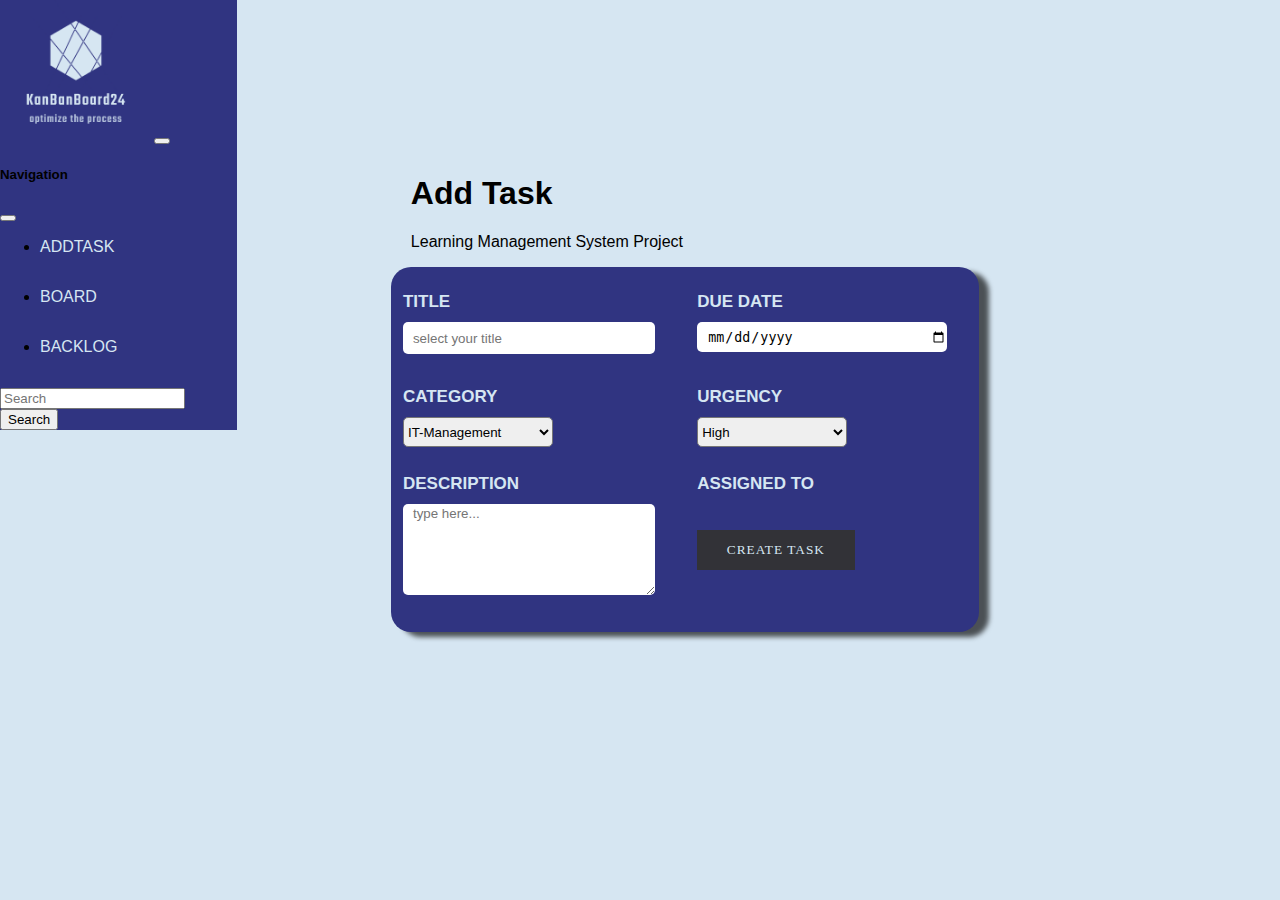
==== add_task.html @ 63a0506a "AddTask1.3" ====
<!DOCTYPE html>
<html lang="en">

<head>
    <meta charset="UTF-8">
    <meta http-equiv="X-UA-Compatible" content="IE=edge">
    <meta name="viewport" content="width=device-width, initial-scale=1.0">
    <link href="https://cdn.jsdelivr.net/npm/bootstrap@5.1.3/dist/css/bootstrap.min.css" rel="stylesheet"
        integrity="sha384-1BmE4kWBq78iYhFldvKuhfTAU6auU8tT94WrHftjDbrCEXSU1oBoqyl2QvZ6jIW3" crossorigin="anonymous">
    <script src="https://cdn.jsdelivr.net/npm/bootstrap@5.1.3/dist/js/bootstrap.bundle.min.js"
        integrity="sha384-ka7Sk0Gln4gmtz2MlQnikT1wXgYsOg+OMhuP+IlRH9sENBO0LRn5q+8nbTov4+1p"
        crossorigin="anonymous"></script>
    <script src="includeHTML.js"></script>
    <link rel="stylesheet" href="./templates/header.css">




    <title>AddTask</title>

    <style>
        body {
            margin: 0%;
            font-family: sans-serif !important;
            display: flex;
            justify-content: center;
            background-color: #D6E6F2;
            height: 100vh;
        }

        h4 {
            margin: 10px !important;
            margin-left: 0px !important;
            font-size: 17px !important;
            color: #D6E6F2 !important;
        }

        .all-box {
            width: 60%;
            margin: 12%;
        }

        .box1 {
            margin-left: 20px;
        }

        .box2 {
            height: 365px;
            border-radius: 20px;
            margin-right: 20%;
            box-shadow: 10px 5px 5px rgba(0, 0, 0, 0.651);
            background-color: rgb(48, 52, 129);
        }

        .title-date {
            display: flex;
            flex-direction: row;
            justify-content: space-around;
            height: 95px;
            padding-top: 15px;
        }

        .title {
            width: 270px;
        }

        .title-field {
            height: 30px;
            width: 240px;
            border-radius: 5px;
            border: none;
            padding-left: 10px;
        }

        .date {
            width: 270px;
        }

        .category-priority {
            display: flex;
            flex-direction: row;
            height: 87px;
            justify-content: space-around;
        }

        .cat-prio {
            border-radius: 5px;
            height: 30px;
            width: 150px;
        }

        .category {
            width: 270px;
        }

        .priority {
            width: 270px;
        }

        .description-member {
            display: flex;
            flex-direction: row;
            height: 115px;
            justify-content: space-around;
        }

        .description {
            width: 270px;
        }

        .description-field {
            height: 87px;
            width: 240px;
            border-radius: 5px;
            border: none;
            padding-left: 10px;
            font-family: sans-serif !important;
        }

        .member {
            width: 270px;
        }




        .btn-flip {
            opacity: 1;
            outline: 0;
            color: #fff;
            line-height: 40px;
            position: relative;
            text-align: center;
            letter-spacing: 1px;
            display: inline-block;
            text-decoration: none;
            font-family: "Open Sans";
            text-transform: uppercase;
            background-color: rgb(48,52,129);
            border: none;
            margin-top: 25px;
            margin-left: -6px;
            cursor: pointer;
        }

        .btn-flip:hover:after {
            opacity: 1;
            transform: translateY(0) rotateX(0);
        }

        .btn-flip:hover:before {
            opacity: 0;
            transform: translateY(50%) rotateX(90deg);
        }

        .btn-flip:after {
            top: 0;
            left: 0;
            opacity: 0;
            width: 100%;
            color: #323237;
            display: block;
            transition: 0.5s;
            position: absolute;
            background: #bbbbbbb4;
            content: attr(data-back);
            transform: translateY(-50%) rotateX(90deg);
        }

        .btn-flip:before {
            top: 0;
            left: 0;
            opacity: 1;
            color: #D6E6F2;
            display: block;
            padding: 0 30px;
            line-height: 40px;
            transition: 0.5s;
            position: relative;
            background: #323237;
            content: attr(data-front);
            transform: translateY(0) rotateX(0);
        }
    </style>

    <script>
        function getDate() {

        }
    </script>

</head>

<body onload="includeHTML()">

    <div w3-include-html="./templates/header.html"></div>

    <div class="all-box">



        <div class="box1">
            <h1><b>Add Task</b></h1>
            <p class="font">Learning Management System Project</p>
        </div>



        <div class="box2">

            <div class="title-date">

                <div class="title">
                    <h4>TITLE</h4>
                    <input placeholder="select your title" type="text" class="title-field" id="title_field">
                </div>

                <div class="date">
                    <h4>DUE DATE</h4>
                    <input type="date" class="title-field" id="start" name="trip-start"
                        value="?php echo date('Y-m-d'); ?" min="2018-01-01" max="2021-12-31">
                </div>

            </div>


            <div class="category-priority">
                <div class="category">

                    <h4>CATEGORY</h4>

                    <select class="cat-prio" id="cat-prio">
                        <option value="free">IT-Management</option>
                        <option value="bronze">Purchasing</option>
                        <option value="silver">Sales-Management</option>
                        <option value="Gold">Logistic-Management</option>
                    </select>
                </div>




                <div class="priority">
                    <h4>URGENCY</h4>
                    <select class="cat-prio" id="cat-prio">
                        <option value="free">Low</option>
                        <option value="bronze">Medium</option>
                        <option value="silver" selected>High</option>
                    </select>

                </div>

            </div>

            <div class="description-member">
                <div class="description">

                    <h4>DESCRIPTION</h4>
                    <!-- <input type="text"  id="description"> -->
                    <textarea class="description-field" placeholder="type here..." id="description" cols="30"
                        rows="10"></textarea>
                </div>

                <div class="member">
                    <h4>ASSIGNED TO</h4>
                    <button class="btn-flip" data-back="Success" data-front="Create Task"></buttonclass></button>
                </div>

            </div>
        </div>
    </div>
    </div>


    </div>


</body>

</html>
---- templates/header.css ----
.bg-light {
    background-color: rgb(48, 52, 129) !important;
}

.navbar-light .navbar-toggler:hover {
    color: rgba(255, 255, 255, 0.849) !important;
    border-color: rgba(255, 255, 255, 0.87) 2px !important;
}

/* Hintergrundfarbe vom Klappmenu */
.offcanvas-header {
    background-color: rgb(48, 52, 129) !important;
}

.offcanvas-body {
    background-color: rgb(48, 52, 129) !important;
}

.nav-link {
    color: #d6e6f2 !important;
}

.btn1 {
    color: #d6e6f2;
    cursor: pointer;
    display: block;
    font-size: 16px;
    font-weight: 300;
    margin: 0 0 2em;
    max-width: 160px;
    position: relative;
    text-decoration: none;
    text-transform: uppercase;
    width: 100%;
}

.btn-2 {
    letter-spacing: 0;
}

.btn-2:hover,
.btn-2:active {
    letter-spacing: 5px;
}

.btn-2:after,
.btn-2:before {
    backface-visibility: hidden;
    border: 1px solid rgba(#d6e6f2, 0);
    bottom: 0px;
    content: " ";
    display: block;
    margin: 0 auto;
    position: relative;
    transition: all 280ms ease-in-out;
    width: 0;
}

.btn-2:hover:after,
.btn-2:hover:before {
    backface-visibility: hidden;
    border-color: #d6e6f2;
    transition: width 350ms ease-in-out;
    width: 70%;
}

.btn-2:hover:before {
    bottom: auto;
    top: 0;
    width: 70%;
}
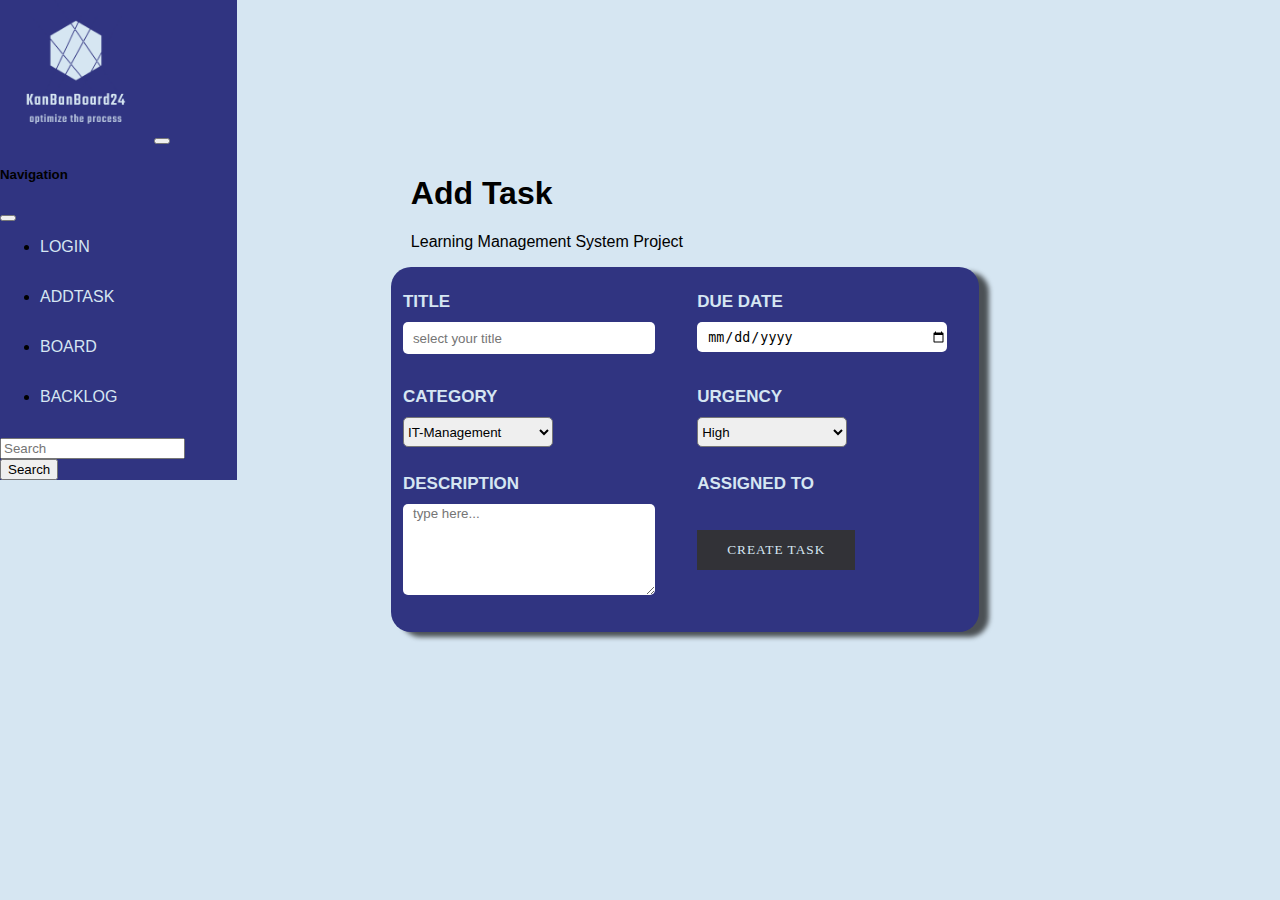
==== commit cd8a088d: "login" ====
--- a/add_task.html
+++ b/add_task.html
@@ -263,7 +263,7 @@
 
                 <div class="member">
                     <h4>ASSIGNED TO</h4>
-                    <button class="btn-flip" data-back="Success" data-front="Create Task"></buttonclass></button>
+                    <button class="btn-flip" data-back="Success" data-front="Create Task"></button>
                 </div>
 
             </div>
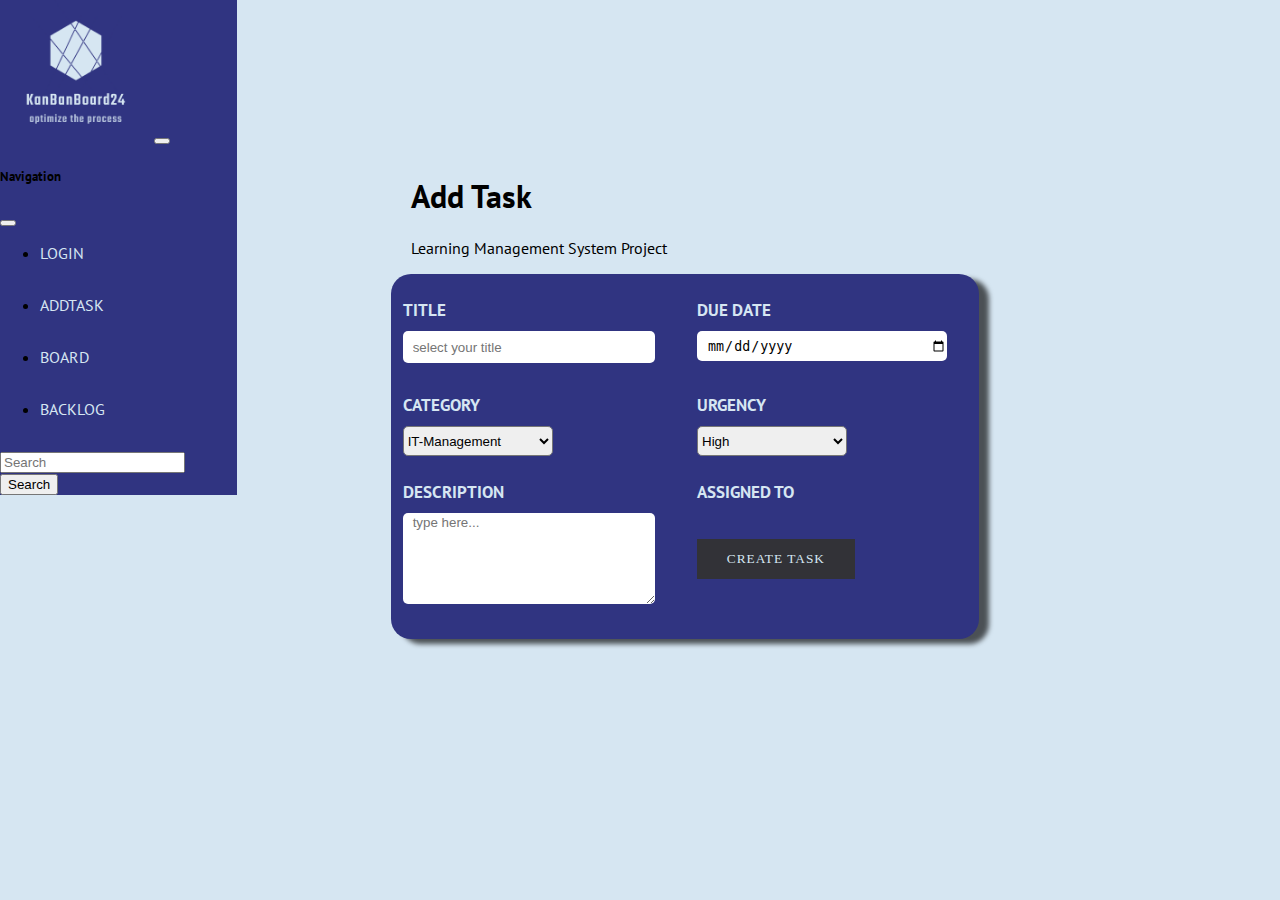
==== commit 1f3e0710: "font changed" ====
--- a/add_task.html
+++ b/add_task.html
@@ -14,6 +14,11 @@
     <link rel="stylesheet" href="./templates/header.css">
 
 
+    <link rel="preconnect" href="https://fonts.googleapis.com">
+<link rel="preconnect" href="https://fonts.gstatic.com" crossorigin>
+<link href="https://fonts.googleapis.com/css2?family=PT+Sans:ital,wght@0,400;0,700;1,400;1,700&display=swap" rel="stylesheet">
+
+
 
 
     <title>AddTask</title>
@@ -21,7 +26,7 @@
     <style>
         body {
             margin: 0%;
-            font-family: sans-serif !important;
+            font-family: 'PT Sans', sans-serif !important;
             display: flex;
             justify-content: center;
             background-color: #D6E6F2;
@@ -263,7 +268,7 @@
 
                 <div class="member">
                     <h4>ASSIGNED TO</h4>
-                    <button class="btn-flip" data-back="Success" data-front="Create Task"></button>
+                    <button class="btn-flip" data-back="Success" data-front="Create Task"></buttonclass></button>
                 </div>
 
             </div>
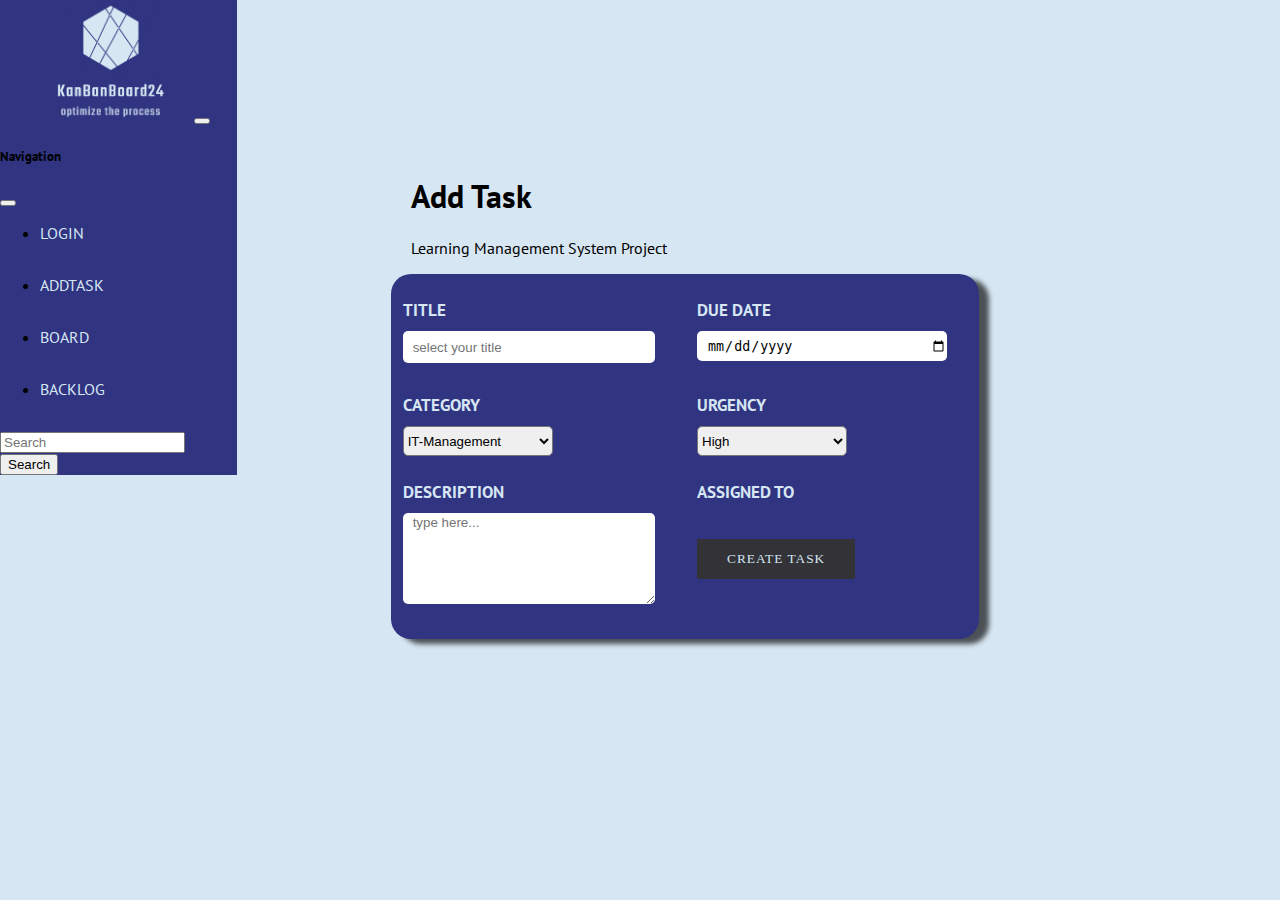
==== commit ac697903: "Merge branch 'main' of github.com:Malevv/kanbanboard" ====
--- a/add_task.html
+++ b/add_task.html
@@ -268,7 +268,7 @@
 
                 <div class="member">
                     <h4>ASSIGNED TO</h4>
-                    <button class="btn-flip" data-back="Success" data-front="Create Task"></buttonclass></button>
+                    <button class="btn-flip" data-back="Success" data-front="Create Task"></button>
                 </div>
 
             </div>
--- a/templates/header.css
+++ b/templates/header.css
@@ -1,5 +1,12 @@
 .bg-light {
     background-color: rgb(48, 52, 129) !important;
+}
+.container-fluid img {
+    width: 160px !important;
+    height: auto;
+    margin-top: 0 !important;
+    margin-left: 30px !important;
+    margin-bottom: 0 !important;
 }
 
 .navbar-light .navbar-toggler:hover {
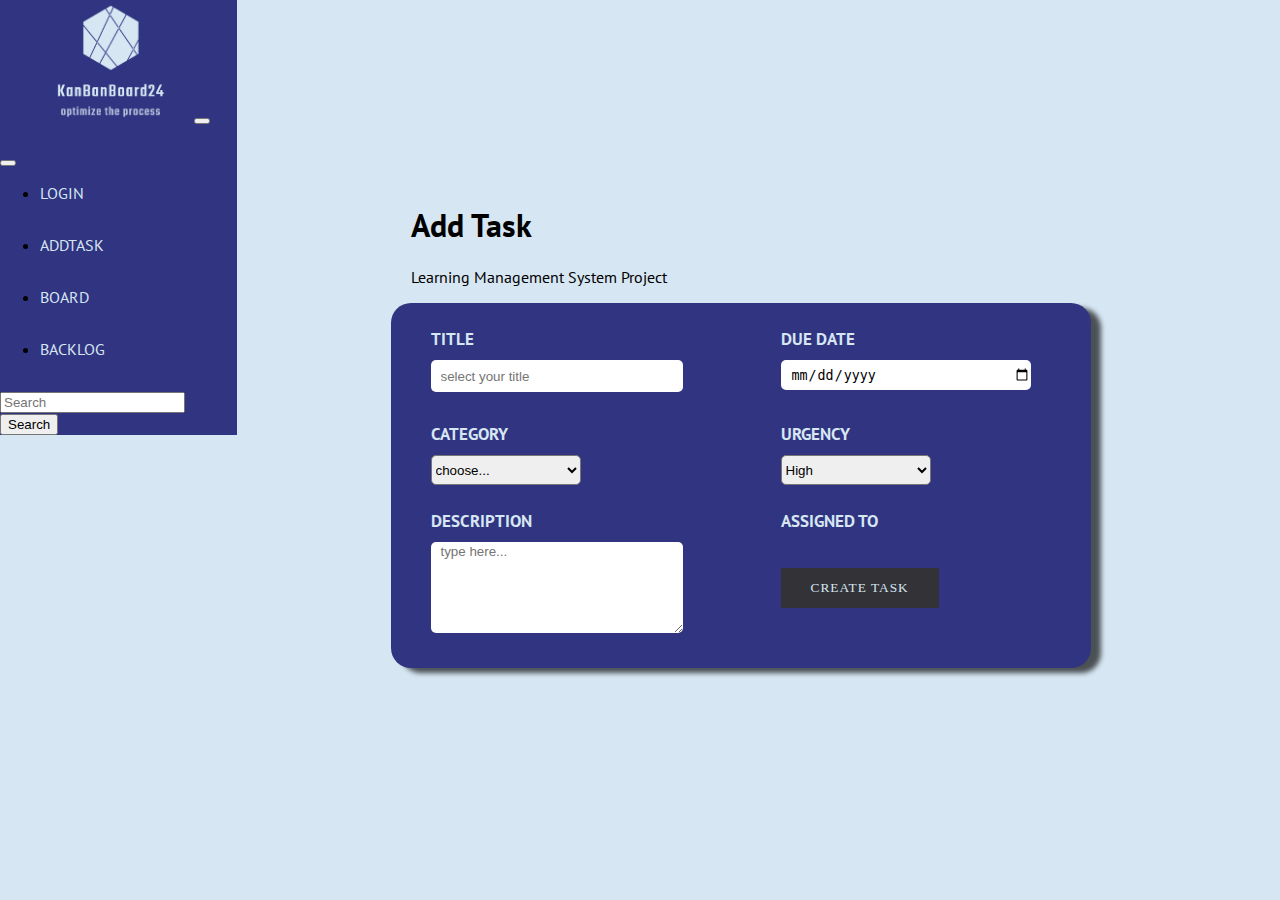
==== commit a4fd8728: "backend integration" ====
--- a/add_task.html
+++ b/add_task.html
@@ -15,11 +15,12 @@
 
 
     <link rel="preconnect" href="https://fonts.googleapis.com">
-<link rel="preconnect" href="https://fonts.gstatic.com" crossorigin>
-<link href="https://fonts.googleapis.com/css2?family=PT+Sans:ital,wght@0,400;0,700;1,400;1,700&display=swap" rel="stylesheet">
-
-
-
+    <link rel="preconnect" href="https://fonts.gstatic.com" crossorigin>
+    <link href="https://fonts.googleapis.com/css2?family=PT+Sans:ital,wght@0,400;0,700;1,400;1,700&display=swap"
+        rel="stylesheet">
+
+    <script src="add-task.js"></script>
+    <script src="./mini_backend.js"></script>
 
     <title>AddTask</title>
 
@@ -47,9 +48,11 @@
 
         .box1 {
             margin-left: 20px;
+            margin-top: 50px;
         }
 
         .box2 {
+            width: 700px;
             height: 365px;
             border-radius: 20px;
             margin-right: 20%;
@@ -141,7 +144,7 @@
             text-decoration: none;
             font-family: "Open Sans";
             text-transform: uppercase;
-            background-color: rgb(48,52,129);
+            background-color: rgb(48, 52, 129);
             border: none;
             margin-top: 25px;
             margin-left: -6px;
@@ -189,14 +192,17 @@
     </style>
 
     <script>
-        function getDate() {
-
+        setURL('http://intensivgruppe-6.developerakademie.net/smallest_backend_ever');
+
+        async function init() {
+            await downloadFromServer();
+            tasks = JSON.parse(backend.getItem('tasks')) || [];
         }
     </script>
 
 </head>
 
-<body onload="includeHTML()">
+<body onload="init(), includeHTML()">
 
     <div w3-include-html="./templates/header.html"></div>
 
@@ -234,11 +240,12 @@
 
                     <h4>CATEGORY</h4>
 
-                    <select class="cat-prio" id="cat-prio">
-                        <option value="free">IT-Management</option>
-                        <option value="bronze">Purchasing</option>
-                        <option value="silver">Sales-Management</option>
-                        <option value="Gold">Logistic-Management</option>
+                    <select class="cat-prio" id="cat">
+                        <option value="" disabled selected>choose...</option>
+                        <option value="IT-Management">IT-Management</option>
+                        <option value="Purchasing">Purchasing</option>
+                        <option value="Sales-Management">Sales-Management</option>
+                        <option value="Logistic-Management">Logistic-Management</option>
                     </select>
                 </div>
 
@@ -248,9 +255,9 @@
                 <div class="priority">
                     <h4>URGENCY</h4>
                     <select class="cat-prio" id="cat-prio">
-                        <option value="free">Low</option>
-                        <option value="bronze">Medium</option>
-                        <option value="silver" selected>High</option>
+                        <option value="Low">Low</option>
+                        <option value="Medium">Medium</option>
+                        <option value="High" selected>High</option>
                     </select>
 
                 </div>
@@ -261,14 +268,14 @@
                 <div class="description">
 
                     <h4>DESCRIPTION</h4>
-                    <!-- <input type="text"  id="description"> -->
+
                     <textarea class="description-field" placeholder="type here..." id="description" cols="30"
                         rows="10"></textarea>
                 </div>
 
                 <div class="member">
                     <h4>ASSIGNED TO</h4>
-                    <button class="btn-flip" data-back="Success" data-front="Create Task"></button>
+                    <button onclick="addTasks()" class="btn-flip" data-back="Success" data-front="Create Task"></button>
                 </div>
 
             </div>
@@ -280,6 +287,7 @@
     </div>
 
 
+
 </body>
 
 </html>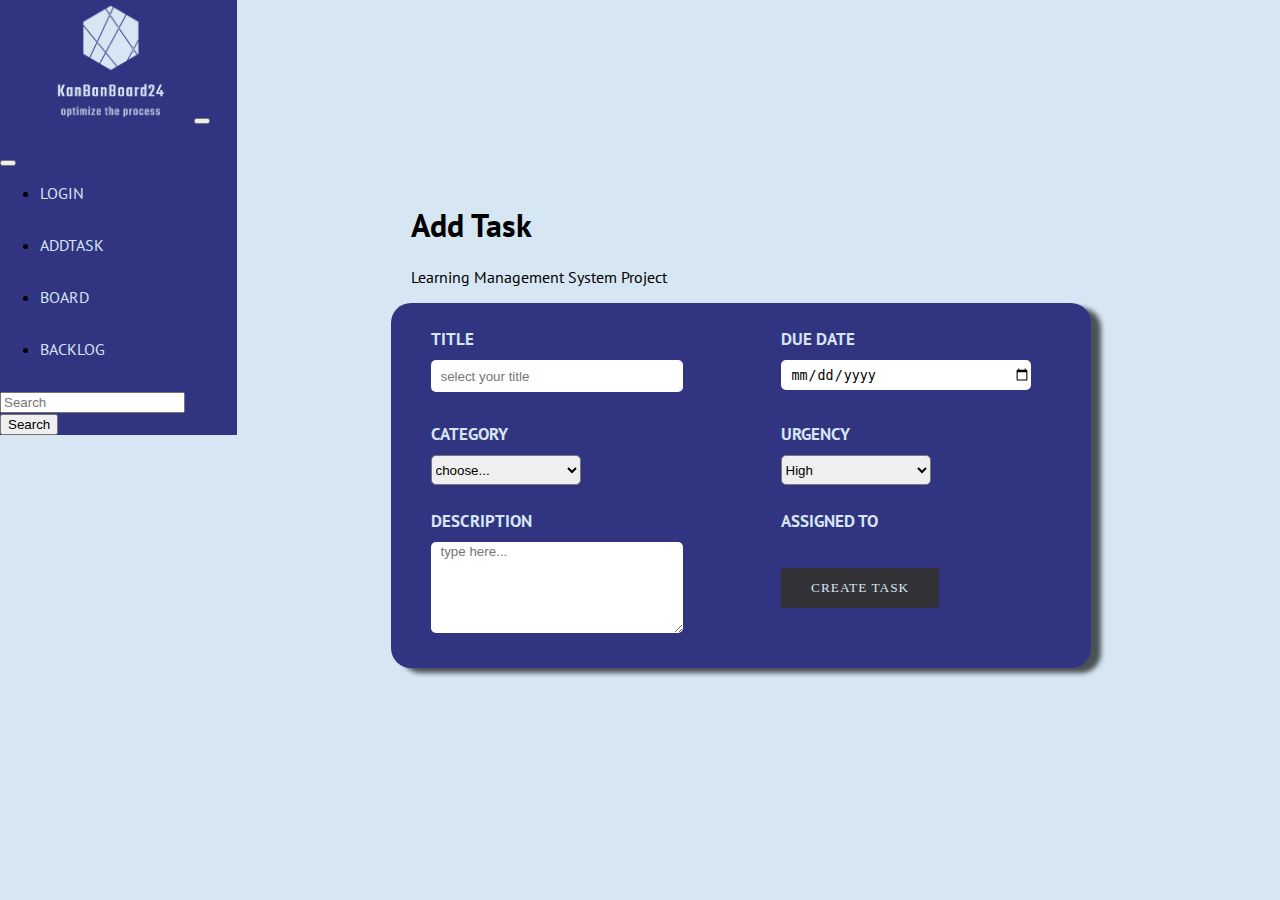
==== commit cbc6c0f8: "update board" ====
--- a/add_task.html
+++ b/add_task.html
@@ -255,9 +255,9 @@
                 <div class="priority">
                     <h4>URGENCY</h4>
                     <select class="cat-prio" id="cat-prio">
-                        <option value="Low">Low</option>
-                        <option value="Medium">Medium</option>
-                        <option value="High" selected>High</option>
+                        <option id="low" value="Low">Low</option>
+                        <option id="medium"value="Medium">Medium</option>
+                        <option id="high"value="High" selected>High</option>
                     </select>
 
                 </div>
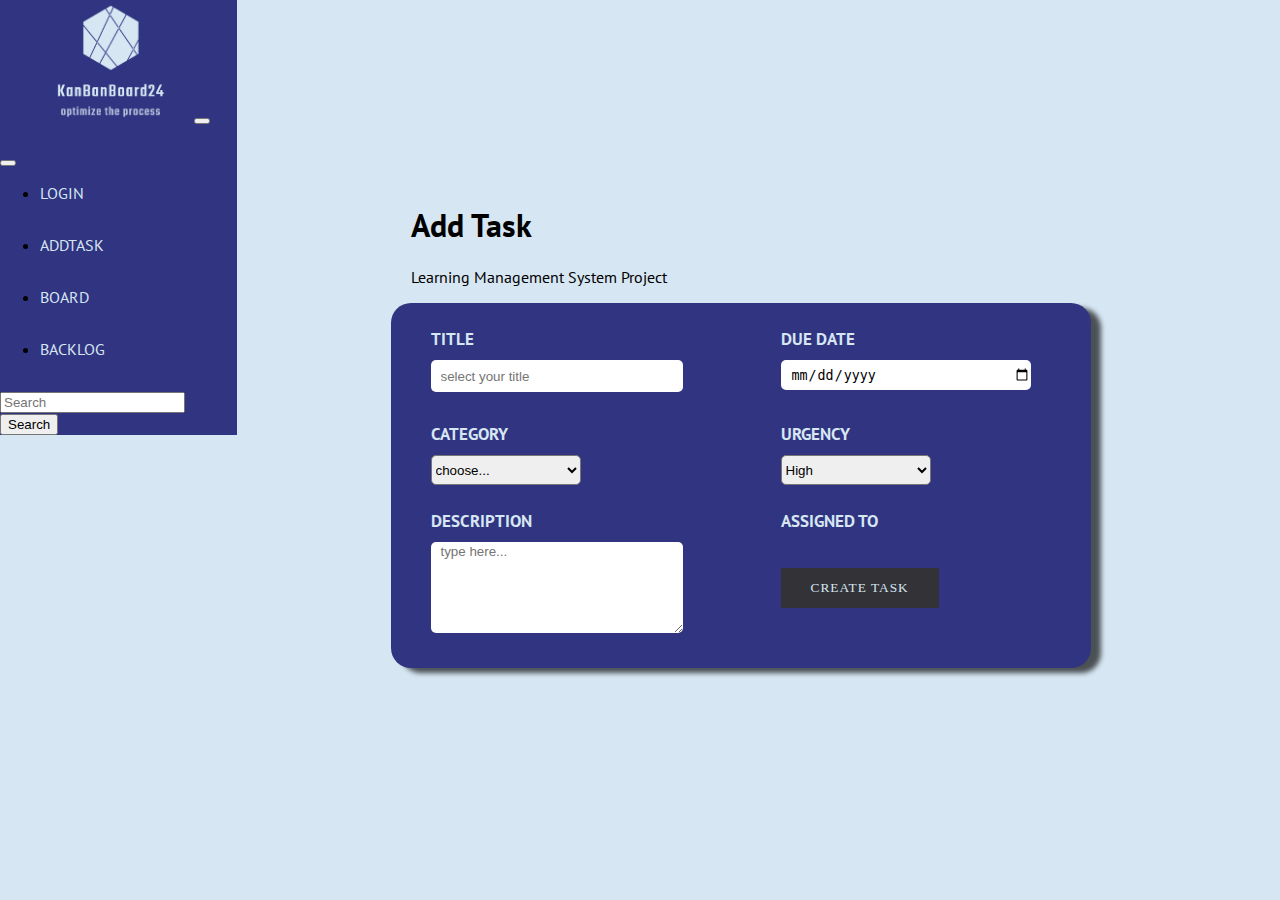
==== commit cc1f53e0: "board update 1.1" ====
--- a/add_task.html
+++ b/add_task.html
@@ -255,9 +255,9 @@
                 <div class="priority">
                     <h4>URGENCY</h4>
                     <select class="cat-prio" id="cat-prio">
-                        <option id="low" value="Low">Low</option>
-                        <option id="medium"value="Medium">Medium</option>
-                        <option id="high"value="High" selected>High</option>
+                        <option id="low" value="low">Low</option>
+                        <option id="medium"value="medium">Medium</option>
+                        <option id="high"value="high" selected>High</option>
                     </select>
 
                 </div>
